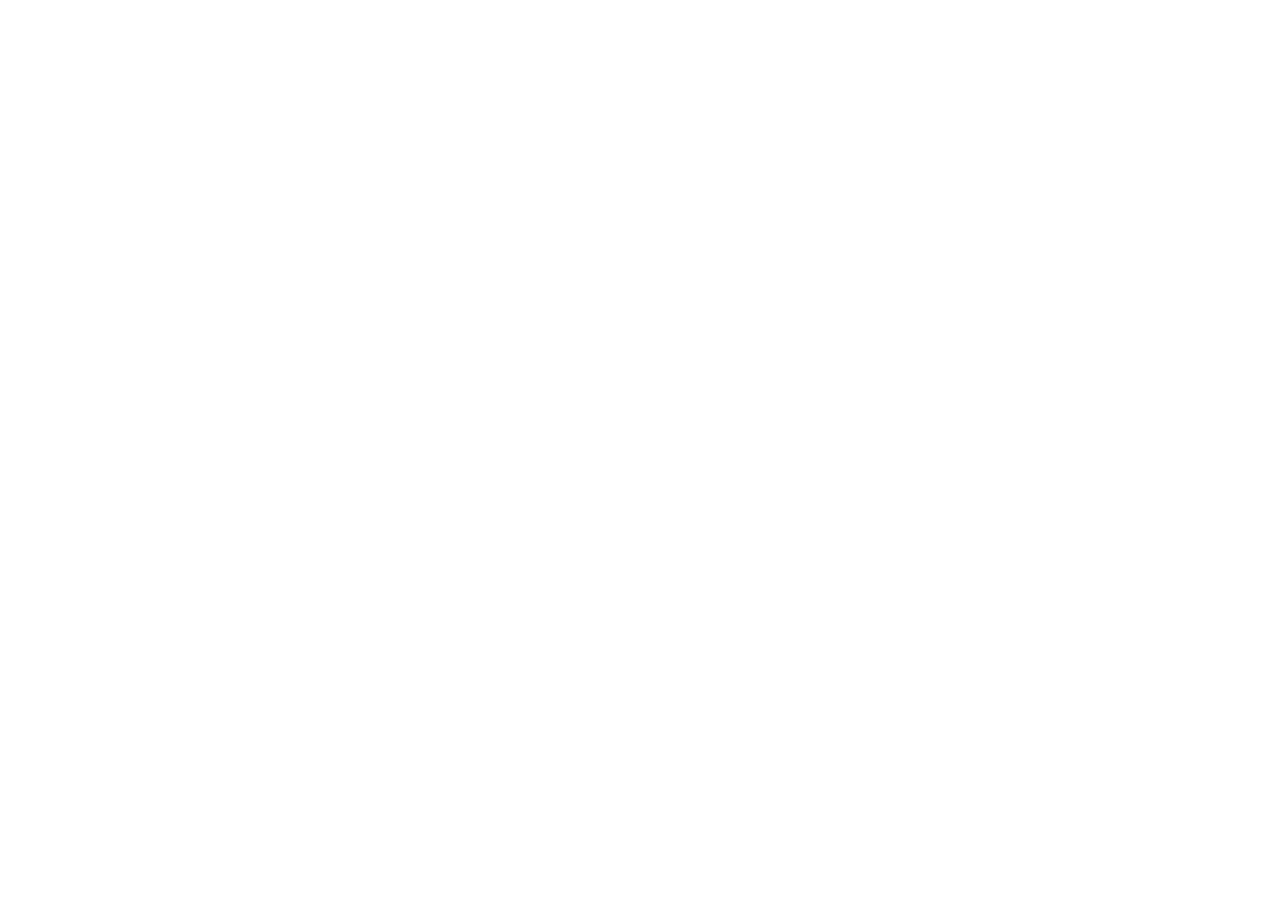
==== admin/index.html @ addd7702 "Add files via upload" ====
<!DOCTYPE html>
<html>
<head>
    <meta charset="utf-8" />
    <meta name="viewport" content="width=device-width, initial-scale=1.0" />
    <title>Content Manager — HDICS</title>
</head>
<body>
    <script src="https://identity.netlify.com/v1/netlify-identity-widget.js"></script>
    <script>
        if (window.netlifyIdentity) {
            window.netlifyIdentity.on("init", user => {
                if (!user) {
                    window.netlifyIdentity.on("login", () => {
                        document.location.href = "/admin/";
                    });
                }
            });
        }
    </script>
    <script src="https://unpkg.com/decap-cms@^3.0.0/dist/decap-cms.js"></script>
</body>
</html>
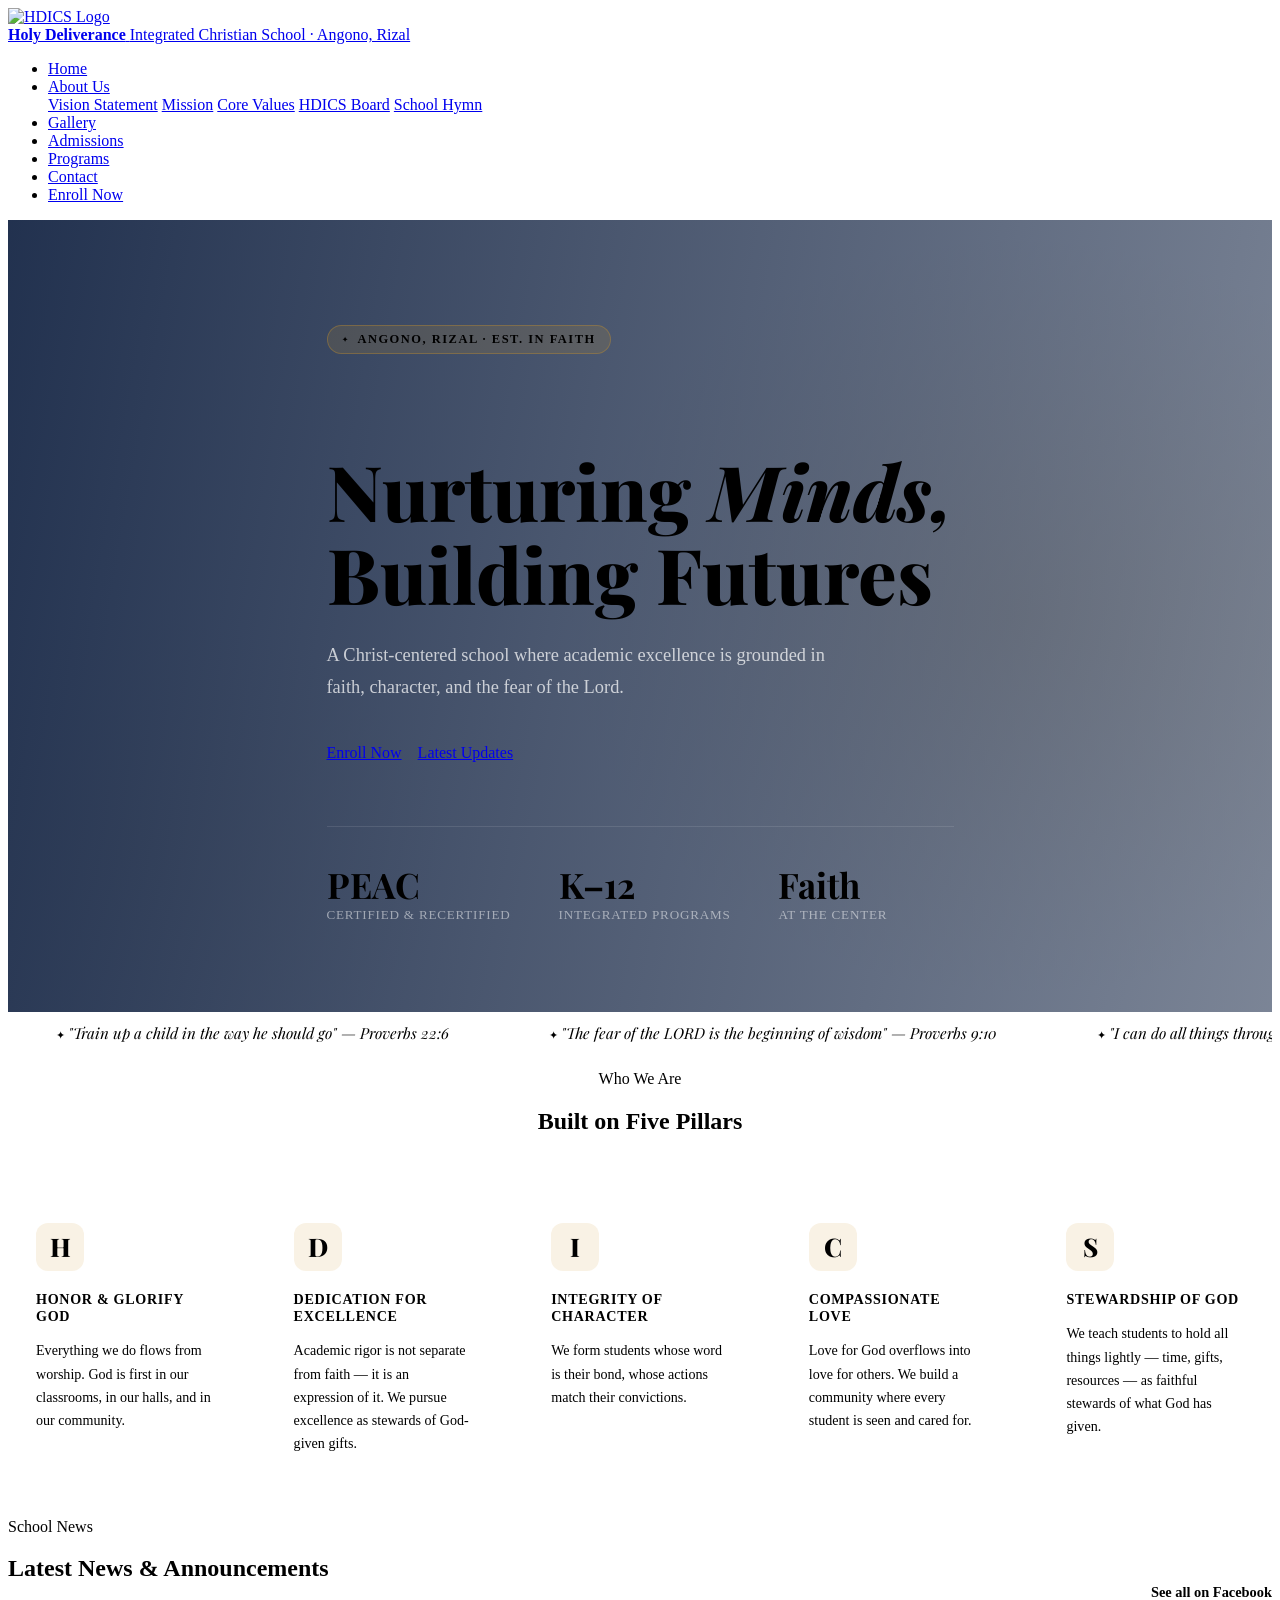
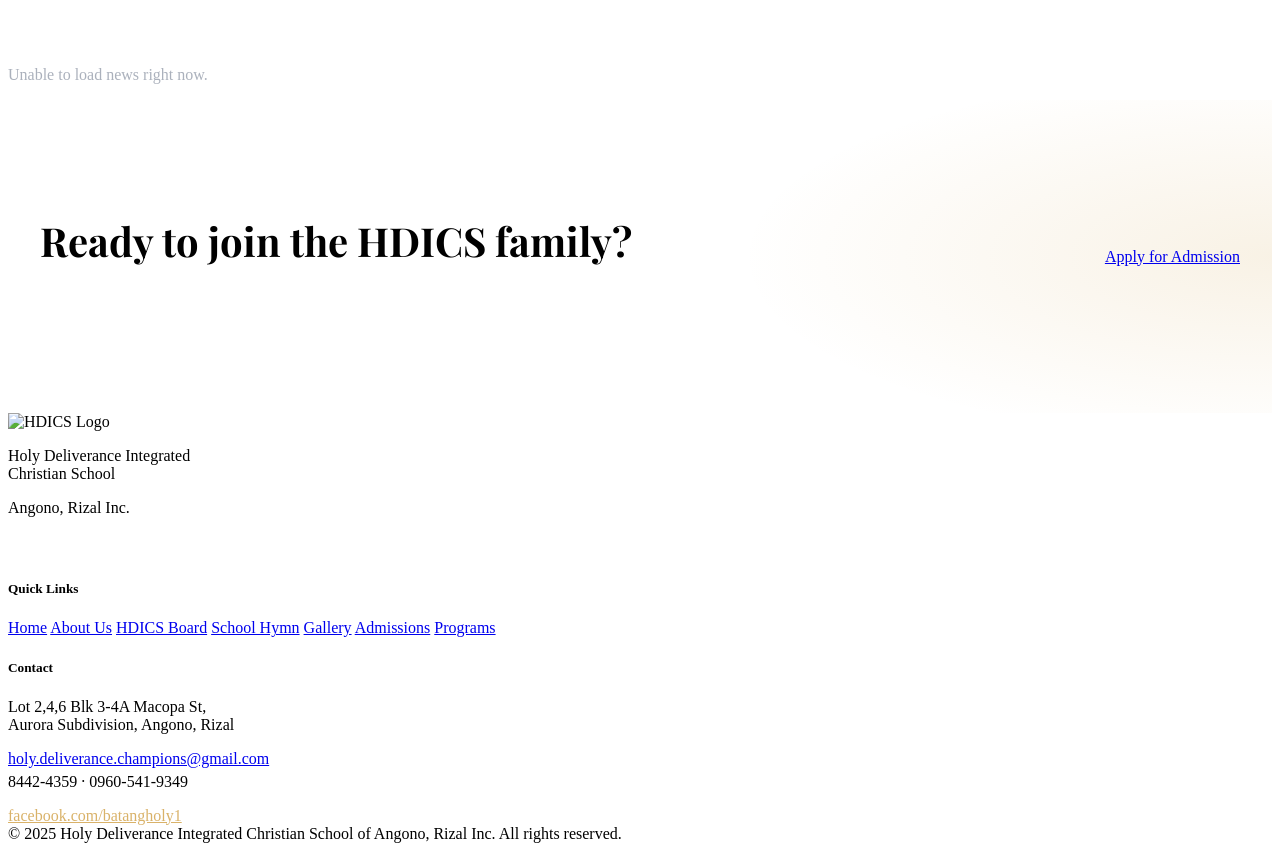
==== commit 8e4211cd: "Add files via upload" ====
--- a/admin/index.html
+++ b/admin/index.html
@@ -1,23 +1,410 @@
 <!DOCTYPE html>
-<html>
+<html lang="en">
 <head>
-    <meta charset="utf-8" />
-    <meta name="viewport" content="width=device-width, initial-scale=1.0" />
-    <title>Content Manager — HDICS</title>
+    <meta charset="UTF-8">
+    <meta name="viewport" content="width=device-width, initial-scale=1.0">
+    <title>Holy Deliverance Integrated Christian School of Angono, Rizal Inc.</title>
+    <meta name="description" content="Holy Deliverance Integrated Christian School of Angono, Rizal Inc. - A Christ-centered academic institution nurturing excellence and values.">
+    <link rel="preconnect" href="https://fonts.googleapis.com">
+    <link rel="preconnect" href="https://fonts.gstatic.com" crossorigin>
+    <link href="https://fonts.googleapis.com/css2?family=Playfair+Display:ital,wght@0,600;0,700;0,800;1,600&family=DM+Sans:wght@300;400;500;600&display=swap" rel="stylesheet">
+    <link rel="icon" type="image/png" href="favicon.png">
+    <link rel="stylesheet" href="shared.css">
+    <style>
+        .hero {
+            background: var(--navy) url('hero-building.jpg') center center / cover no-repeat;
+            position: relative;
+            overflow: hidden;
+            min-height: 88vh;
+            display: flex;
+            align-items: center;
+        }
+        .hero-bg {
+            position: absolute;
+            inset: 0;
+            background:
+                linear-gradient(100deg, rgba(15,32,64,0.92) 0%, rgba(15,32,64,0.75) 45%, rgba(15,32,64,0.55) 100%),
+                radial-gradient(ellipse 60% 80% at 80% 50%, rgba(201,146,42,0.14) 0%, transparent 60%),
+                radial-gradient(ellipse 50% 60% at 10% 80%, rgba(201,146,42,0.08) 0%, transparent 50%);
+        }
+        .hero-inner {
+            position: relative;
+            z-index: 2;
+            max-width: 1200px;
+            margin: 0 auto;
+            padding: 6rem 2rem 5rem;
+        }
+        .hero-eyebrow {
+            display: inline-flex;
+            align-items: center;
+            gap: 8px;
+            background: rgba(201,146,42,0.15);
+            border: 1px solid rgba(201,146,42,0.35);
+            color: var(--gold-light);
+            font-size: 0.78rem;
+            font-weight: 600;
+            letter-spacing: 0.12em;
+            text-transform: uppercase;
+            padding: 0.35rem 0.9rem;
+            border-radius: 100px;
+            margin-bottom: 2rem;
+            animation: fadeUp 0.6s ease both;
+        }
+        .hero-eyebrow::before { content: '✦'; font-size: 0.6em; }
+        .hero h1 {
+            font-family: 'Playfair Display', serif;
+            font-size: clamp(2.8rem, 6vw, 5rem);
+            font-weight: 800;
+            color: var(--white);
+            line-height: 1.08;
+            max-width: 700px;
+            margin-bottom: 1.5rem;
+            animation: fadeUp 0.7s 0.1s ease both;
+        }
+        .hero h1 em { font-style: italic; color: var(--gold-light); }
+        .hero p {
+            color: rgba(255,255,255,0.72);
+            font-size: 1.15rem;
+            max-width: 540px;
+            line-height: 1.75;
+            font-weight: 300;
+            margin-bottom: 2.5rem;
+            animation: fadeUp 0.7s 0.2s ease both;
+        }
+        .hero-actions { display: flex; gap: 1rem; flex-wrap: wrap; animation: fadeUp 0.7s 0.3s ease both; }
+        .hero-stats {
+            display: flex;
+            gap: 3rem;
+            margin-top: 4rem;
+            padding-top: 2.5rem;
+            border-top: 1px solid rgba(255,255,255,0.1);
+            flex-wrap: wrap;
+            animation: fadeUp 0.7s 0.45s ease both;
+        }
+        .hero-stat-number {
+            font-family: 'Playfair Display', serif;
+            font-size: 2.2rem;
+            font-weight: 700;
+            color: var(--gold-light);
+            line-height: 1;
+        }
+        .hero-stat-label {
+            font-size: 0.82rem;
+            color: rgba(255,255,255,0.5);
+            margin-top: 0.3rem;
+            font-weight: 400;
+            text-transform: uppercase;
+            letter-spacing: 0.06em;
+        }
+        .verse-band { background: var(--gold); overflow: hidden; padding: 0.7rem 0; white-space: nowrap; }
+        .verse-track { display: inline-block; animation: marquee 32s linear infinite; }
+        .verse-track span {
+            font-family: 'Playfair Display', serif;
+            font-style: italic;
+            font-size: 0.95rem;
+            color: var(--navy);
+            padding: 0 3rem;
+        }
+        .verse-track span::before { content: '✦ '; font-style: normal; font-size: 0.7em; }
+        @keyframes marquee { 0%{transform:translateX(0)} 100%{transform:translateX(-50%)} }
+        .pillars { background: var(--white); }
+        .pillars-header { text-align: center; margin-bottom: 3.5rem; }
+        .pillars-grid { display: grid; grid-template-columns: repeat(auto-fit, minmax(220px, 1fr)); gap: 1.5rem; }
+        .pillar-card {
+            background: var(--cream);
+            border: 1px solid var(--cream-dark);
+            border-radius: 16px;
+            padding: 2rem 1.75rem;
+            transition: transform 0.25s, box-shadow 0.25s, border-color 0.25s;
+            position: relative;
+            overflow: hidden;
+        }
+        .pillar-card::before {
+            content: '';
+            position: absolute;
+            top: 0; left: 0; right: 0;
+            height: 3px;
+            background: var(--gold);
+            transform: scaleX(0);
+            transition: transform 0.3s;
+            transform-origin: left;
+        }
+        .pillar-card:hover::before { transform: scaleX(1); }
+        .pillar-card:hover { transform: translateY(-4px); box-shadow: 0 16px 48px rgba(15,32,64,0.1); border-color: rgba(201,146,42,0.3); }
+        .pillar-icon {
+            width: 48px; height: 48px;
+            background: rgba(201,146,42,0.12);
+            border-radius: 12px;
+            display: flex; align-items: center; justify-content: center;
+            margin-bottom: 1.25rem;
+        }
+        .pillar-letter { font-family: 'Playfair Display', serif; font-size: 1.6rem; font-weight: 800; color: var(--gold); line-height: 1; }
+        .pillar-title { font-weight: 600; font-size: 0.88rem; letter-spacing: 0.05em; text-transform: uppercase; color: var(--navy); margin-bottom: 0.5rem; }
+        .pillar-desc { font-size: 0.88rem; color: var(--gray-text); line-height: 1.65; font-weight: 300; }
+        .news { background: var(--cream); }
+        .news-header { display: flex; align-items: flex-end; justify-content: space-between; margin-bottom: 3rem; flex-wrap: wrap; gap: 1rem; }
+        .news-header a { color: var(--gold); text-decoration: none; font-weight: 600; font-size: 0.9rem; border-bottom: 1.5px solid var(--gold); padding-bottom: 1px; }
+        .news-grid { display: grid; grid-template-columns: repeat(auto-fit, minmax(280px, 1fr)); gap: 1.5rem; }
+        .news-card {
+            background: var(--white);
+            border-radius: 16px;
+            overflow: hidden;
+            border: 1px solid var(--cream-dark);
+            transition: transform 0.25s, box-shadow 0.25s;
+            display: flex;
+            flex-direction: column;
+        }
+        .news-card:hover { transform: translateY(-4px); box-shadow: 0 20px 50px rgba(15,32,64,0.1); }
+        .news-card-accent { height: 4px; background: linear-gradient(90deg, var(--navy), var(--gold)); }
+        .news-card-body { padding: 1.6rem; flex: 1; display: flex; flex-direction: column; }
+        .news-card-tag {
+            display: inline-block;
+            background: rgba(201,146,42,0.1);
+            color: var(--gold);
+            font-size: 0.72rem;
+            font-weight: 600;
+            letter-spacing: 0.08em;
+            text-transform: uppercase;
+            padding: 0.22rem 0.6rem;
+            border-radius: 100px;
+            margin-bottom: 0.85rem;
+        }
+        .news-card h4 { font-family: 'Playfair Display', serif; font-size: 1.12rem; font-weight: 700; color: var(--navy); line-height: 1.35; margin-bottom: 0.75rem; }
+        .news-card p { font-size: 0.88rem; color: var(--gray-text); line-height: 1.7; font-weight: 300; flex: 1; }
+        .news-card-link {
+            display: inline-flex; align-items: center; gap: 6px;
+            margin-top: 1.25rem;
+            color: var(--navy); font-weight: 600; font-size: 0.86rem;
+            text-decoration: none; transition: color 0.2s;
+        }
+        .news-card-link::after { content: '→'; transition: transform 0.2s; }
+        .news-card-link:hover { color: var(--gold); }
+        .news-card-link:hover::after { transform: translateX(3px); }
+        .cta-strip { background: var(--navy); position: relative; overflow: hidden; padding: 5rem 2rem; }
+        .cta-strip::before {
+            content: '';
+            position: absolute; inset: 0;
+            background: radial-gradient(ellipse 70% 100% at 100% 50%, rgba(201,146,42,0.12) 0%, transparent 60%);
+        }
+        .cta-strip-inner { position: relative; z-index: 1; max-width: 1200px; margin: 0 auto; display: flex; align-items: center; justify-content: space-between; gap: 2rem; flex-wrap: wrap; }
+        .cta-strip h2 { font-family: 'Playfair Display', serif; font-size: clamp(1.8rem, 3.5vw, 2.5rem); color: var(--white); font-weight: 700; }
+        .cta-strip p { color: rgba(255,255,255,0.6); font-size: 0.95rem; margin-top: 0.5rem; font-weight: 300; }
+        @media (max-width: 768px) {
+            .hero-stats { gap: 2rem; }
+            .cta-strip-inner { flex-direction: column; text-align: center; }
+            .news-header { flex-direction: column; align-items: flex-start; }
+        }
+    </style>
 </head>
 <body>
-    <script src="https://identity.netlify.com/v1/netlify-identity-widget.js"></script>
+
+    <!-- NAV -->
+    <nav class="nav">
+        <div class="nav-inner">
+            <a href="index.html" class="nav-brand">
+                <img src="HDICS-LOGO.png" alt="HDICS Logo">
+                <div class="nav-brand-text">
+                    <strong>Holy Deliverance</strong>
+                    <span>Integrated Christian School · Angono, Rizal</span>
+                </div>
+            </a>
+            <ul class="nav-links">
+                <li class="active"><a href="index.html">Home</a></li>
+                <li class="has-dropdown">
+                    <a href="about-us.html">About Us</a>
+                    <div class="dropdown-menu">
+                        <a href="about-us.html#vision">Vision Statement</a>
+                        <a href="about-us.html#mission">Mission</a>
+                        <a href="about-us.html#core-values">Core Values</a>
+                        <a href="hdics-board.html">HDICS Board</a>
+                        <a href="hymn.html">School Hymn</a>
+                    </div>
+                </li>
+                <li><a href="gallery.html">Gallery</a></li>
+                <li><a href="#">Admissions</a></li>
+                <li><a href="#">Programs</a></li>
+                <li><a href="#">Contact</a></li>
+                <li><a href="enroll-now.html" class="nav-cta">Enroll Now</a></li>
+            </ul>
+        </div>
+    </nav>
+
+    <!-- HERO -->
+    <section class="hero">
+        <div class="hero-bg"></div>
+        <div class="hero-inner">
+            <div class="hero-eyebrow" id="hero-eyebrow">Angono, Rizal · Est. in Faith</div>
+            <h1 id="hero-heading">Nurturing <em>Minds,</em><br>Building Futures</h1>
+            <p id="hero-subheading">A Christ-centered school where academic excellence is grounded in faith, character, and the fear of the Lord.</p>
+            <div class="hero-actions">
+                <a href="enroll-now.html" class="btn-primary">Enroll Now</a>
+                <a href="#news" class="btn-outline">Latest Updates</a>
+            </div>
+            <div class="hero-stats">
+                <div>
+                    <div class="hero-stat-number">PEAC</div>
+                    <div class="hero-stat-label">Certified & Recertified</div>
+                </div>
+                <div>
+                    <div class="hero-stat-number">K–12</div>
+                    <div class="hero-stat-label">Integrated Programs</div>
+                </div>
+                <div>
+                    <div class="hero-stat-number">Faith</div>
+                    <div class="hero-stat-label">At the Center</div>
+                </div>
+            </div>
+        </div>
+    </section>
+
+    <!-- VERSE MARQUEE -->
+    <div class="verse-band" aria-hidden="true">
+        <div class="verse-track">
+            <span>"Train up a child in the way he should go" — Proverbs 22:6</span>
+            <span>"The fear of the LORD is the beginning of wisdom" — Proverbs 9:10</span>
+            <span>"I can do all things through Christ who strengthens me" — Philippians 4:13</span>
+            <span>"Whatever you do, work heartily, as for the Lord" — Colossians 3:23</span>
+            <span>"Train up a child in the way he should go" — Proverbs 22:6</span>
+            <span>"The fear of the LORD is the beginning of wisdom" — Proverbs 9:10</span>
+            <span>"I can do all things through Christ who strengthens me" — Philippians 4:13</span>
+            <span>"Whatever you do, work heartily, as for the Lord" — Colossians 3:23</span>
+        </div>
+    </div>
+
+    <!-- CORE VALUES PILLARS -->
+    <section class="section pillars">
+        <div class="section-inner">
+            <div class="pillars-header">
+                <p class="section-label">Who We Are</p>
+                <h2 class="section-title">Built on Five Pillars</h2>
+            </div>
+            <div class="pillars-grid">
+                <div class="pillar-card">
+                    <div class="pillar-icon"><span class="pillar-letter">H</span></div>
+                    <p class="pillar-title">Honor & Glorify God</p>
+                    <p class="pillar-desc">Everything we do flows from worship. God is first in our classrooms, in our halls, and in our community.</p>
+                </div>
+                <div class="pillar-card">
+                    <div class="pillar-icon"><span class="pillar-letter">D</span></div>
+                    <p class="pillar-title">Dedication for Excellence</p>
+                    <p class="pillar-desc">Academic rigor is not separate from faith — it is an expression of it. We pursue excellence as stewards of God-given gifts.</p>
+                </div>
+                <div class="pillar-card">
+                    <div class="pillar-icon"><span class="pillar-letter">I</span></div>
+                    <p class="pillar-title">Integrity of Character</p>
+                    <p class="pillar-desc">We form students whose word is their bond, whose actions match their convictions.</p>
+                </div>
+                <div class="pillar-card">
+                    <div class="pillar-icon"><span class="pillar-letter">C</span></div>
+                    <p class="pillar-title">Compassionate Love</p>
+                    <p class="pillar-desc">Love for God overflows into love for others. We build a community where every student is seen and cared for.</p>
+                </div>
+                <div class="pillar-card">
+                    <div class="pillar-icon"><span class="pillar-letter">S</span></div>
+                    <p class="pillar-title">Stewardship of God</p>
+                    <p class="pillar-desc">We teach students to hold all things lightly — time, gifts, resources — as faithful stewards of what God has given.</p>
+                </div>
+            </div>
+        </div>
+    </section>
+
+    <!-- NEWS -->
+    <section class="section news" id="news">
+        <div class="section-inner">
+            <div class="news-header">
+                <div>
+                    <p class="section-label">School News</p>
+                    <h2 class="section-title">Latest News &amp; Announcements</h2>
+                </div>
+                <a href="https://www.facebook.com/batangholy1" target="_blank" rel="noopener">See all on Facebook</a>
+            </div>
+            <div class="news-grid" id="news-grid">
+                <p style="color:rgba(15,32,64,0.35); font-size:0.9rem;">Loading news…</p>
+            </div>
+        </div>
+    </section>
+
+    <!-- CTA STRIP -->
+    <section class="cta-strip">
+        <div class="cta-strip-inner">
+            <div>
+                <h2>Ready to join the HDICS family?</h2>
+                <p>Seats are limited. Begin your child's Christ-centered academic journey today.</p>
+            </div>
+            <a href="enroll-now.html" class="btn-primary">Apply for Admission</a>
+        </div>
+    </section>
+
+    <!-- FOOTER -->
+    <footer>
+        <div class="footer-inner">
+            <div>
+                <div class="footer-brand">
+                    <img src="HDICS-LOGO.png" alt="HDICS Logo">
+                    <div>
+                        <p class="footer-brand-name">Holy Deliverance Integrated<br>Christian School</p>
+                        <p class="footer-brand-sub">Angono, Rizal Inc.</p>
+                    </div>
+                </div>
+                <p style="font-size:0.82rem; margin-top:1.2rem; line-height:1.75; color:rgba(255,255,255,0.35);">
+                    Nurturing Minds, Building Futures — one student at a time, to the glory of God.
+                </p>
+            </div>
+            <div class="footer-col">
+                <h5>Quick Links</h5>
+                <a href="index.html">Home</a>
+                <a href="about-us.html">About Us</a>
+                <a href="hdics-board.html">HDICS Board</a>
+                <a href="hymn.html">School Hymn</a>
+                <a href="gallery.html">Gallery</a>
+                <a href="#">Admissions</a>
+                <a href="#">Programs</a>
+            </div>
+            <div class="footer-col">
+                <h5>Contact</h5>
+                <p>Lot 2,4,6 Blk 3-4A Macopa St,<br>Aurora Subdivision, Angono, Rizal</p>
+                <a href="mailto:holy.deliverance.champions@gmail.com" style="margin-top:0.5rem;">holy.deliverance.champions@gmail.com</a>
+                <p style="margin-top:0.3rem;">8442-4359 · 0960-541-9349</p>
+                <a href="https://www.facebook.com/batangholy1" target="_blank" rel="noopener" style="margin-top:0.75rem; color: rgba(201,146,42,0.7);">facebook.com/batangholy1</a>
+            </div>
+        </div>
+        <div class="footer-bottom">
+            <span>&copy; 2025 Holy Deliverance Integrated Christian School of Angono, Rizal Inc. All rights reserved.</span>
+        </div>
+    </footer>
+
     <script>
-        if (window.netlifyIdentity) {
-            window.netlifyIdentity.on("init", user => {
-                if (!user) {
-                    window.netlifyIdentity.on("login", () => {
-                        document.location.href = "/admin/";
-                    });
-                }
+        fetch('data/hero.json')
+            .then(res => res.json())
+            .then(data => {
+                document.getElementById('hero-eyebrow').textContent = data.eyebrow;
+                document.getElementById('hero-heading').innerHTML =
+                    `${data.heading_start} <em>${data.heading_emphasis}</em><br>${data.heading_line2}`;
+                document.getElementById('hero-subheading').textContent = data.subheading;
+            })
+            .catch(err => console.error('Hero data failed to load:', err));
+
+        fetch('data/news.json')
+            .then(res => res.json())
+            .then(data => {
+                const grid = document.getElementById('news-grid');
+                grid.innerHTML = data.items.map(item => `
+                    <div class="news-card">
+                        <div class="news-card-accent"></div>
+                        <div class="news-card-body">
+                            <span class="news-card-tag">${item.tag}</span>
+                            <h4>${item.title}</h4>
+                            <p>${item.description}</p>
+                            <a href="${item.link}" target="_blank" rel="noopener noreferrer" class="news-card-link">View on Facebook</a>
+                        </div>
+                    </div>
+                `).join('');
+            })
+            .catch(err => {
+                document.getElementById('news-grid').innerHTML = '<p style="color:rgba(15,32,64,0.35);">Unable to load news right now.</p>';
+                console.error('News data failed to load:', err);
             });
-        }
     </script>
-    <script src="https://unpkg.com/decap-cms@^3.0.0/dist/decap-cms.js"></script>
+
 </body>
 </html>
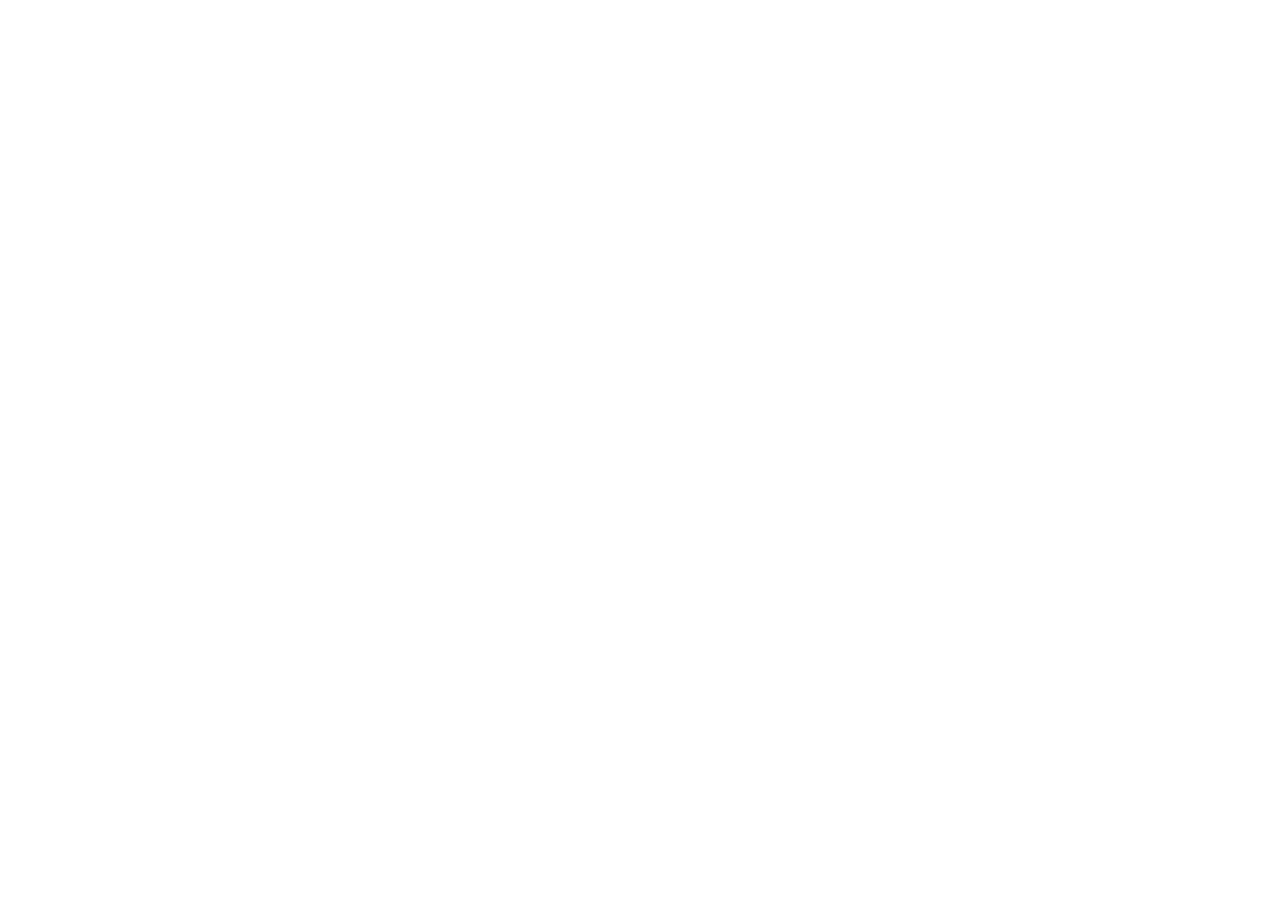
==== commit 7a1293ad: "Add files via upload" ====
--- a/admin/index.html
+++ b/admin/index.html
@@ -1,410 +1,11 @@
 <!DOCTYPE html>
-<html lang="en">
+<html>
 <head>
-    <meta charset="UTF-8">
-    <meta name="viewport" content="width=device-width, initial-scale=1.0">
-    <title>Holy Deliverance Integrated Christian School of Angono, Rizal Inc.</title>
-    <meta name="description" content="Holy Deliverance Integrated Christian School of Angono, Rizal Inc. - A Christ-centered academic institution nurturing excellence and values.">
-    <link rel="preconnect" href="https://fonts.googleapis.com">
-    <link rel="preconnect" href="https://fonts.gstatic.com" crossorigin>
-    <link href="https://fonts.googleapis.com/css2?family=Playfair+Display:ital,wght@0,600;0,700;0,800;1,600&family=DM+Sans:wght@300;400;500;600&display=swap" rel="stylesheet">
-    <link rel="icon" type="image/png" href="favicon.png">
-    <link rel="stylesheet" href="shared.css">
-    <style>
-        .hero {
-            background: var(--navy) url('hero-building.jpg') center center / cover no-repeat;
-            position: relative;
-            overflow: hidden;
-            min-height: 88vh;
-            display: flex;
-            align-items: center;
-        }
-        .hero-bg {
-            position: absolute;
-            inset: 0;
-            background:
-                linear-gradient(100deg, rgba(15,32,64,0.92) 0%, rgba(15,32,64,0.75) 45%, rgba(15,32,64,0.55) 100%),
-                radial-gradient(ellipse 60% 80% at 80% 50%, rgba(201,146,42,0.14) 0%, transparent 60%),
-                radial-gradient(ellipse 50% 60% at 10% 80%, rgba(201,146,42,0.08) 0%, transparent 50%);
-        }
-        .hero-inner {
-            position: relative;
-            z-index: 2;
-            max-width: 1200px;
-            margin: 0 auto;
-            padding: 6rem 2rem 5rem;
-        }
-        .hero-eyebrow {
-            display: inline-flex;
-            align-items: center;
-            gap: 8px;
-            background: rgba(201,146,42,0.15);
-            border: 1px solid rgba(201,146,42,0.35);
-            color: var(--gold-light);
-            font-size: 0.78rem;
-            font-weight: 600;
-            letter-spacing: 0.12em;
-            text-transform: uppercase;
-            padding: 0.35rem 0.9rem;
-            border-radius: 100px;
-            margin-bottom: 2rem;
-            animation: fadeUp 0.6s ease both;
-        }
-        .hero-eyebrow::before { content: '✦'; font-size: 0.6em; }
-        .hero h1 {
-            font-family: 'Playfair Display', serif;
-            font-size: clamp(2.8rem, 6vw, 5rem);
-            font-weight: 800;
-            color: var(--white);
-            line-height: 1.08;
-            max-width: 700px;
-            margin-bottom: 1.5rem;
-            animation: fadeUp 0.7s 0.1s ease both;
-        }
-        .hero h1 em { font-style: italic; color: var(--gold-light); }
-        .hero p {
-            color: rgba(255,255,255,0.72);
-            font-size: 1.15rem;
-            max-width: 540px;
-            line-height: 1.75;
-            font-weight: 300;
-            margin-bottom: 2.5rem;
-            animation: fadeUp 0.7s 0.2s ease both;
-        }
-        .hero-actions { display: flex; gap: 1rem; flex-wrap: wrap; animation: fadeUp 0.7s 0.3s ease both; }
-        .hero-stats {
-            display: flex;
-            gap: 3rem;
-            margin-top: 4rem;
-            padding-top: 2.5rem;
-            border-top: 1px solid rgba(255,255,255,0.1);
-            flex-wrap: wrap;
-            animation: fadeUp 0.7s 0.45s ease both;
-        }
-        .hero-stat-number {
-            font-family: 'Playfair Display', serif;
-            font-size: 2.2rem;
-            font-weight: 700;
-            color: var(--gold-light);
-            line-height: 1;
-        }
-        .hero-stat-label {
-            font-size: 0.82rem;
-            color: rgba(255,255,255,0.5);
-            margin-top: 0.3rem;
-            font-weight: 400;
-            text-transform: uppercase;
-            letter-spacing: 0.06em;
-        }
-        .verse-band { background: var(--gold); overflow: hidden; padding: 0.7rem 0; white-space: nowrap; }
-        .verse-track { display: inline-block; animation: marquee 32s linear infinite; }
-        .verse-track span {
-            font-family: 'Playfair Display', serif;
-            font-style: italic;
-            font-size: 0.95rem;
-            color: var(--navy);
-            padding: 0 3rem;
-        }
-        .verse-track span::before { content: '✦ '; font-style: normal; font-size: 0.7em; }
-        @keyframes marquee { 0%{transform:translateX(0)} 100%{transform:translateX(-50%)} }
-        .pillars { background: var(--white); }
-        .pillars-header { text-align: center; margin-bottom: 3.5rem; }
-        .pillars-grid { display: grid; grid-template-columns: repeat(auto-fit, minmax(220px, 1fr)); gap: 1.5rem; }
-        .pillar-card {
-            background: var(--cream);
-            border: 1px solid var(--cream-dark);
-            border-radius: 16px;
-            padding: 2rem 1.75rem;
-            transition: transform 0.25s, box-shadow 0.25s, border-color 0.25s;
-            position: relative;
-            overflow: hidden;
-        }
-        .pillar-card::before {
-            content: '';
-            position: absolute;
-            top: 0; left: 0; right: 0;
-            height: 3px;
-            background: var(--gold);
-            transform: scaleX(0);
-            transition: transform 0.3s;
-            transform-origin: left;
-        }
-        .pillar-card:hover::before { transform: scaleX(1); }
-        .pillar-card:hover { transform: translateY(-4px); box-shadow: 0 16px 48px rgba(15,32,64,0.1); border-color: rgba(201,146,42,0.3); }
-        .pillar-icon {
-            width: 48px; height: 48px;
-            background: rgba(201,146,42,0.12);
-            border-radius: 12px;
-            display: flex; align-items: center; justify-content: center;
-            margin-bottom: 1.25rem;
-        }
-        .pillar-letter { font-family: 'Playfair Display', serif; font-size: 1.6rem; font-weight: 800; color: var(--gold); line-height: 1; }
-        .pillar-title { font-weight: 600; font-size: 0.88rem; letter-spacing: 0.05em; text-transform: uppercase; color: var(--navy); margin-bottom: 0.5rem; }
-        .pillar-desc { font-size: 0.88rem; color: var(--gray-text); line-height: 1.65; font-weight: 300; }
-        .news { background: var(--cream); }
-        .news-header { display: flex; align-items: flex-end; justify-content: space-between; margin-bottom: 3rem; flex-wrap: wrap; gap: 1rem; }
-        .news-header a { color: var(--gold); text-decoration: none; font-weight: 600; font-size: 0.9rem; border-bottom: 1.5px solid var(--gold); padding-bottom: 1px; }
-        .news-grid { display: grid; grid-template-columns: repeat(auto-fit, minmax(280px, 1fr)); gap: 1.5rem; }
-        .news-card {
-            background: var(--white);
-            border-radius: 16px;
-            overflow: hidden;
-            border: 1px solid var(--cream-dark);
-            transition: transform 0.25s, box-shadow 0.25s;
-            display: flex;
-            flex-direction: column;
-        }
-        .news-card:hover { transform: translateY(-4px); box-shadow: 0 20px 50px rgba(15,32,64,0.1); }
-        .news-card-accent { height: 4px; background: linear-gradient(90deg, var(--navy), var(--gold)); }
-        .news-card-body { padding: 1.6rem; flex: 1; display: flex; flex-direction: column; }
-        .news-card-tag {
-            display: inline-block;
-            background: rgba(201,146,42,0.1);
-            color: var(--gold);
-            font-size: 0.72rem;
-            font-weight: 600;
-            letter-spacing: 0.08em;
-            text-transform: uppercase;
-            padding: 0.22rem 0.6rem;
-            border-radius: 100px;
-            margin-bottom: 0.85rem;
-        }
-        .news-card h4 { font-family: 'Playfair Display', serif; font-size: 1.12rem; font-weight: 700; color: var(--navy); line-height: 1.35; margin-bottom: 0.75rem; }
-        .news-card p { font-size: 0.88rem; color: var(--gray-text); line-height: 1.7; font-weight: 300; flex: 1; }
-        .news-card-link {
-            display: inline-flex; align-items: center; gap: 6px;
-            margin-top: 1.25rem;
-            color: var(--navy); font-weight: 600; font-size: 0.86rem;
-            text-decoration: none; transition: color 0.2s;
-        }
-        .news-card-link::after { content: '→'; transition: transform 0.2s; }
-        .news-card-link:hover { color: var(--gold); }
-        .news-card-link:hover::after { transform: translateX(3px); }
-        .cta-strip { background: var(--navy); position: relative; overflow: hidden; padding: 5rem 2rem; }
-        .cta-strip::before {
-            content: '';
-            position: absolute; inset: 0;
-            background: radial-gradient(ellipse 70% 100% at 100% 50%, rgba(201,146,42,0.12) 0%, transparent 60%);
-        }
-        .cta-strip-inner { position: relative; z-index: 1; max-width: 1200px; margin: 0 auto; display: flex; align-items: center; justify-content: space-between; gap: 2rem; flex-wrap: wrap; }
-        .cta-strip h2 { font-family: 'Playfair Display', serif; font-size: clamp(1.8rem, 3.5vw, 2.5rem); color: var(--white); font-weight: 700; }
-        .cta-strip p { color: rgba(255,255,255,0.6); font-size: 0.95rem; margin-top: 0.5rem; font-weight: 300; }
-        @media (max-width: 768px) {
-            .hero-stats { gap: 2rem; }
-            .cta-strip-inner { flex-direction: column; text-align: center; }
-            .news-header { flex-direction: column; align-items: flex-start; }
-        }
-    </style>
+    <meta charset="utf-8" />
+    <meta name="viewport" content="width=device-width, initial-scale=1.0" />
+    <title>Content Manager — HDICS</title>
 </head>
 <body>
-
-    <!-- NAV -->
-    <nav class="nav">
-        <div class="nav-inner">
-            <a href="index.html" class="nav-brand">
-                <img src="HDICS-LOGO.png" alt="HDICS Logo">
-                <div class="nav-brand-text">
-                    <strong>Holy Deliverance</strong>
-                    <span>Integrated Christian School · Angono, Rizal</span>
-                </div>
-            </a>
-            <ul class="nav-links">
-                <li class="active"><a href="index.html">Home</a></li>
-                <li class="has-dropdown">
-                    <a href="about-us.html">About Us</a>
-                    <div class="dropdown-menu">
-                        <a href="about-us.html#vision">Vision Statement</a>
-                        <a href="about-us.html#mission">Mission</a>
-                        <a href="about-us.html#core-values">Core Values</a>
-                        <a href="hdics-board.html">HDICS Board</a>
-                        <a href="hymn.html">School Hymn</a>
-                    </div>
-                </li>
-                <li><a href="gallery.html">Gallery</a></li>
-                <li><a href="#">Admissions</a></li>
-                <li><a href="#">Programs</a></li>
-                <li><a href="#">Contact</a></li>
-                <li><a href="enroll-now.html" class="nav-cta">Enroll Now</a></li>
-            </ul>
-        </div>
-    </nav>
-
-    <!-- HERO -->
-    <section class="hero">
-        <div class="hero-bg"></div>
-        <div class="hero-inner">
-            <div class="hero-eyebrow" id="hero-eyebrow">Angono, Rizal · Est. in Faith</div>
-            <h1 id="hero-heading">Nurturing <em>Minds,</em><br>Building Futures</h1>
-            <p id="hero-subheading">A Christ-centered school where academic excellence is grounded in faith, character, and the fear of the Lord.</p>
-            <div class="hero-actions">
-                <a href="enroll-now.html" class="btn-primary">Enroll Now</a>
-                <a href="#news" class="btn-outline">Latest Updates</a>
-            </div>
-            <div class="hero-stats">
-                <div>
-                    <div class="hero-stat-number">PEAC</div>
-                    <div class="hero-stat-label">Certified & Recertified</div>
-                </div>
-                <div>
-                    <div class="hero-stat-number">K–12</div>
-                    <div class="hero-stat-label">Integrated Programs</div>
-                </div>
-                <div>
-                    <div class="hero-stat-number">Faith</div>
-                    <div class="hero-stat-label">At the Center</div>
-                </div>
-            </div>
-        </div>
-    </section>
-
-    <!-- VERSE MARQUEE -->
-    <div class="verse-band" aria-hidden="true">
-        <div class="verse-track">
-            <span>"Train up a child in the way he should go" — Proverbs 22:6</span>
-            <span>"The fear of the LORD is the beginning of wisdom" — Proverbs 9:10</span>
-            <span>"I can do all things through Christ who strengthens me" — Philippians 4:13</span>
-            <span>"Whatever you do, work heartily, as for the Lord" — Colossians 3:23</span>
-            <span>"Train up a child in the way he should go" — Proverbs 22:6</span>
-            <span>"The fear of the LORD is the beginning of wisdom" — Proverbs 9:10</span>
-            <span>"I can do all things through Christ who strengthens me" — Philippians 4:13</span>
-            <span>"Whatever you do, work heartily, as for the Lord" — Colossians 3:23</span>
-        </div>
-    </div>
-
-    <!-- CORE VALUES PILLARS -->
-    <section class="section pillars">
-        <div class="section-inner">
-            <div class="pillars-header">
-                <p class="section-label">Who We Are</p>
-                <h2 class="section-title">Built on Five Pillars</h2>
-            </div>
-            <div class="pillars-grid">
-                <div class="pillar-card">
-                    <div class="pillar-icon"><span class="pillar-letter">H</span></div>
-                    <p class="pillar-title">Honor & Glorify God</p>
-                    <p class="pillar-desc">Everything we do flows from worship. God is first in our classrooms, in our halls, and in our community.</p>
-                </div>
-                <div class="pillar-card">
-                    <div class="pillar-icon"><span class="pillar-letter">D</span></div>
-                    <p class="pillar-title">Dedication for Excellence</p>
-                    <p class="pillar-desc">Academic rigor is not separate from faith — it is an expression of it. We pursue excellence as stewards of God-given gifts.</p>
-                </div>
-                <div class="pillar-card">
-                    <div class="pillar-icon"><span class="pillar-letter">I</span></div>
-                    <p class="pillar-title">Integrity of Character</p>
-                    <p class="pillar-desc">We form students whose word is their bond, whose actions match their convictions.</p>
-                </div>
-                <div class="pillar-card">
-                    <div class="pillar-icon"><span class="pillar-letter">C</span></div>
-                    <p class="pillar-title">Compassionate Love</p>
-                    <p class="pillar-desc">Love for God overflows into love for others. We build a community where every student is seen and cared for.</p>
-                </div>
-                <div class="pillar-card">
-                    <div class="pillar-icon"><span class="pillar-letter">S</span></div>
-                    <p class="pillar-title">Stewardship of God</p>
-                    <p class="pillar-desc">We teach students to hold all things lightly — time, gifts, resources — as faithful stewards of what God has given.</p>
-                </div>
-            </div>
-        </div>
-    </section>
-
-    <!-- NEWS -->
-    <section class="section news" id="news">
-        <div class="section-inner">
-            <div class="news-header">
-                <div>
-                    <p class="section-label">School News</p>
-                    <h2 class="section-title">Latest News &amp; Announcements</h2>
-                </div>
-                <a href="https://www.facebook.com/batangholy1" target="_blank" rel="noopener">See all on Facebook</a>
-            </div>
-            <div class="news-grid" id="news-grid">
-                <p style="color:rgba(15,32,64,0.35); font-size:0.9rem;">Loading news…</p>
-            </div>
-        </div>
-    </section>
-
-    <!-- CTA STRIP -->
-    <section class="cta-strip">
-        <div class="cta-strip-inner">
-            <div>
-                <h2>Ready to join the HDICS family?</h2>
-                <p>Seats are limited. Begin your child's Christ-centered academic journey today.</p>
-            </div>
-            <a href="enroll-now.html" class="btn-primary">Apply for Admission</a>
-        </div>
-    </section>
-
-    <!-- FOOTER -->
-    <footer>
-        <div class="footer-inner">
-            <div>
-                <div class="footer-brand">
-                    <img src="HDICS-LOGO.png" alt="HDICS Logo">
-                    <div>
-                        <p class="footer-brand-name">Holy Deliverance Integrated<br>Christian School</p>
-                        <p class="footer-brand-sub">Angono, Rizal Inc.</p>
-                    </div>
-                </div>
-                <p style="font-size:0.82rem; margin-top:1.2rem; line-height:1.75; color:rgba(255,255,255,0.35);">
-                    Nurturing Minds, Building Futures — one student at a time, to the glory of God.
-                </p>
-            </div>
-            <div class="footer-col">
-                <h5>Quick Links</h5>
-                <a href="index.html">Home</a>
-                <a href="about-us.html">About Us</a>
-                <a href="hdics-board.html">HDICS Board</a>
-                <a href="hymn.html">School Hymn</a>
-                <a href="gallery.html">Gallery</a>
-                <a href="#">Admissions</a>
-                <a href="#">Programs</a>
-            </div>
-            <div class="footer-col">
-                <h5>Contact</h5>
-                <p>Lot 2,4,6 Blk 3-4A Macopa St,<br>Aurora Subdivision, Angono, Rizal</p>
-                <a href="mailto:holy.deliverance.champions@gmail.com" style="margin-top:0.5rem;">holy.deliverance.champions@gmail.com</a>
-                <p style="margin-top:0.3rem;">8442-4359 · 0960-541-9349</p>
-                <a href="https://www.facebook.com/batangholy1" target="_blank" rel="noopener" style="margin-top:0.75rem; color: rgba(201,146,42,0.7);">facebook.com/batangholy1</a>
-            </div>
-        </div>
-        <div class="footer-bottom">
-            <span>&copy; 2025 Holy Deliverance Integrated Christian School of Angono, Rizal Inc. All rights reserved.</span>
-        </div>
-    </footer>
-
-    <script>
-        fetch('data/hero.json')
-            .then(res => res.json())
-            .then(data => {
-                document.getElementById('hero-eyebrow').textContent = data.eyebrow;
-                document.getElementById('hero-heading').innerHTML =
-                    `${data.heading_start} <em>${data.heading_emphasis}</em><br>${data.heading_line2}`;
-                document.getElementById('hero-subheading').textContent = data.subheading;
-            })
-            .catch(err => console.error('Hero data failed to load:', err));
-
-        fetch('data/news.json')
-            .then(res => res.json())
-            .then(data => {
-                const grid = document.getElementById('news-grid');
-                grid.innerHTML = data.items.map(item => `
-                    <div class="news-card">
-                        <div class="news-card-accent"></div>
-                        <div class="news-card-body">
-                            <span class="news-card-tag">${item.tag}</span>
-                            <h4>${item.title}</h4>
-                            <p>${item.description}</p>
-                            <a href="${item.link}" target="_blank" rel="noopener noreferrer" class="news-card-link">View on Facebook</a>
-                        </div>
-                    </div>
-                `).join('');
-            })
-            .catch(err => {
-                document.getElementById('news-grid').innerHTML = '<p style="color:rgba(15,32,64,0.35);">Unable to load news right now.</p>';
-                console.error('News data failed to load:', err);
-            });
-    </script>
-
+    <script src="https://unpkg.com/decap-cms@3.11.0/dist/decap-cms.js"></script>
 </body>
-</html>
+</html>
